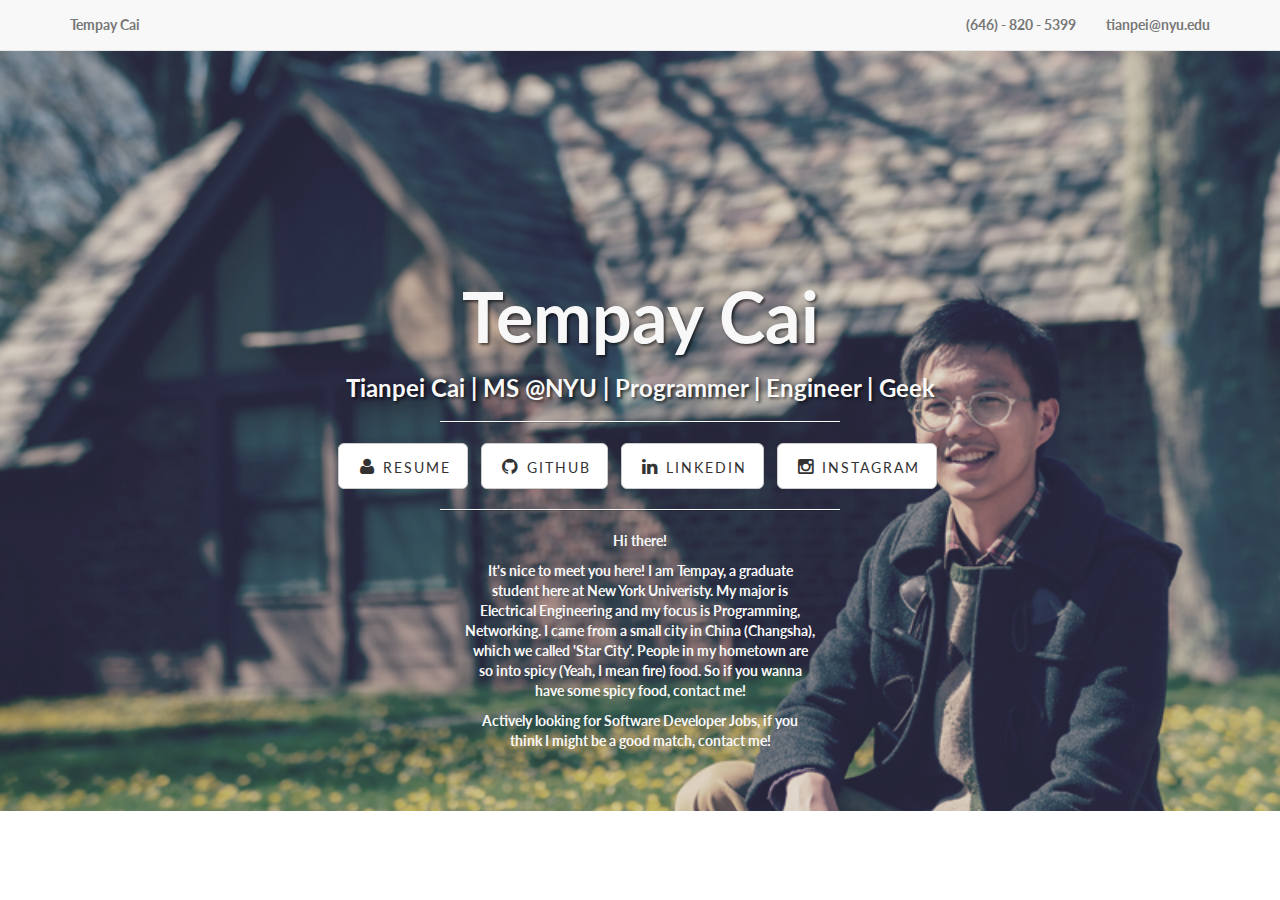
==== index.html @ 9d979524 "icon" ====
<!DOCTYPE html>
<html lang="en">

<head>

    <meta charset="utf-8">
    <meta http-equiv="X-UA-Compatible" content="IE=edge">
    <meta name="viewport" content="width=device-width, initial-scale=1">
    <meta name="description" content="">
    <meta name="author" content="">

    <title>Tempay</title>

    <!-- Bootstrap Core CSS -->
    <link href="css/bootstrap.min.css" rel="stylesheet">

    <!-- Custom CSS -->
    <link href="css/landing-page.css" rel="stylesheet">

    <!-- Custom Fonts -->
    <link href="font-awesome/css/font-awesome.min.css" rel="stylesheet" type="text/css">
    <link href="https://fonts.googleapis.com/css?family=Lato:300,400,700,300italic,400italic,700italic" rel="stylesheet" type="text/css">
    <link rel="icon" href="img/favicon.ico">

    <!-- HTML5 Shim and Respond.js IE8 support of HTML5 elements and media queries -->
    <!-- WARNING: Respond.js doesn't work if you view the page via file:// -->
    <!--[if lt IE 9]>
        <script src="https://oss.maxcdn.com/libs/html5shiv/3.7.0/html5shiv.js"></script>
        <script src="https://oss.maxcdn.com/libs/respond.js/1.4.2/respond.min.js"></script>
    <![endif]-->

</head>

<body>

    <!-- Navigation -->
    <nav class="navbar navbar-default navbar-fixed-top topnav" role="navigation">
        <div class="container topnav">
            <!-- Brand and toggle get grouped for better mobile display -->
            <div class="navbar-header">
                <button type="button" class="navbar-toggle" data-toggle="collapse" data-target="#bs-example-navbar-collapse-1">
                    <span class="sr-only">Toggle navigation</span>
                    <span class="icon-bar"></span>
                    <span class="icon-bar"></span>
                    <span class="icon-bar"></span>
                </button>
                <a class="navbar-brand topnav" href="#">Tempay Cai</a>
            </div>
            <!-- Collect the nav links, forms, and other content for toggling -->
            <div class="collapse navbar-collapse" id="bs-example-navbar-collapse-1">
                <ul class="nav navbar-nav navbar-right">
                    <li>
                        <a href="https://hangouts.google.com/">(646) - 820 - 5399</a>
                    </li>
                    <li>
                        <a href="#">tianpei@nyu.edu</a>
                    </li>
                </ul>
            </div>
            <!-- /.navbar-collapse -->
        </div>
        <!-- /.container -->
    </nav>


    <!-- Header -->
    <a name="about"></a>
    <div class="intro-header">
        <div class="container">

            <div class="row">
                <div class="col-lg-12">
                    <div class="intro-message">
                        <h1>Tempay Cai</h1>
                        <h3>Tianpei Cai | MS @NYU | Programmer | Engineer | Geek</h3>
                        <hr class="intro-divider">
                        <ul class="list-inline intro-social-buttons">
                            <li>
                                <a href="resource/resume.pdf" class="btn btn-default btn-lg"><i class="fa fa-user fa-fw"></i> <span class="network-name">Resume</span></a>
                            </li>
                            <li>
                                <a href="https://github.com/tempay" class="btn btn-default btn-lg"><i class="fa fa-github fa-fw"></i> <span class="network-name">Github</span></a>
                            </li>
                            <li>
                                <a href="https://linkedin.com/in/tempay" class="btn btn-default btn-lg"><i class="fa fa-linkedin fa-fw"></i> <span class="network-name">LinkedIn</span></a>
                            </li>
                            <li>
                                <a href="https://www.instagram.com/tempaycai/" class="btn btn-default btn-lg"><i class="fa fa-instagram fa-fw"></i> <span class="network-name">Instagram</span></a>
                            </li>
                        </ul>
                        <hr class="intro-divider">
                        <div class="intro col-lg-4 col-lg-offset-4">
                            <p>Hi there!</p>
                            <p>It's nice to meet you here! I am Tempay, a graduate student here at New York Univeristy. My major is Electrical Engineering and my focus is Programming, Networking.
                                I came from a small city in China (Changsha), which we called 'Star City'. People in my hometown are so into spicy (Yeah, I mean fire) food. So if you wanna have some spicy food, contact me!
                            </p>
                            <p> Actively looking for Software Developer Jobs, if you think I might be a good match, contact me!</p>
                        </div>
                    </div>
                </div>
            </div>

        </div>
        <!-- /.container -->



    </div>
    <!-- /.intro-header -->


    <!-- jQuery -->
    <script src="js/jquery.js"></script>

    <!-- Bootstrap Core JavaScript -->
    <script src="js/bootstrap.min.js"></script>

</body>

</html>
---- css/landing-page.css ----
/*
 * Start Bootstrap - Landing Page (http://startbootstrap.com/)
 * Copyright 2013-2016 Start Bootstrap
 * Licensed under MIT (https://github.com/BlackrockDigital/startbootstrap/blob/gh-pages/LICENSE)
 */

body,
html {
    width: 100%;
    height: 100%;
}

body,
h1,
h2,
h3,
h4,
h5,
h6 {
    font-family: "Lato","Helvetica Neue",Helvetica,Arial,sans-serif;
    font-weight: 700;
}

.topnav {
    font-size: 14px;
}

.lead {
    font-size: 18px;
    font-weight: 400;
}

.intro-header {
    padding-top: 50px; /* If you're making other pages, make sure there is 50px of padding to make sure the navbar doesn't overlap content! */
    padding-bottom: 50px;
    text-align: center;
    color: #f8f8f8;
    background: url(../img/pcweb.png) no-repeat center center;
    background-size: cover;
}

.intro-message {
    position: relative;
    padding-top: 20%;
    padding-bottom: 20%;
}

.intro-message > h1 {
    margin: 0;
    text-shadow: 2px 2px 3px rgba(0,0,0,0.6);
    font-size: 5em;
}

.intro-divider {
    width: 400px;
    border-top: 1px solid #f8f8f8;
    border-bottom: 1px solid rgba(0,0,0,0.2);
}

.intro-message > h3 {
    text-shadow: 2px 2px 3px rgba(0,0,0,0.6);
}

@media(max-width:767px) {
    .intro-message {
        padding-bottom: 15%;
    }

    .intro-message > h1 {
        font-size: 3em;
    }

    ul.intro-social-buttons > li {
        display: block;
        margin-bottom: 20px;
        padding: 0;
    }

    ul.intro-social-buttons > li:last-child {
        margin-bottom: 0;
    }

    .intro-divider {
        width: 100%;
    }
}

.network-name {
    text-transform: uppercase;
    font-size: 14px;
    font-weight: 400;
    letter-spacing: 2px;
}

.content-section-a {
    padding: 50px 0;
    background-color: #f8f8f8;
}

.content-section-b {
    padding: 50px 0;
    border-top: 1px solid #e7e7e7;
    border-bottom: 1px solid #e7e7e7;
}

.section-heading {
    margin-bottom: 30px;
}

.section-heading-spacer {
    float: left;
    width: 200px;
    border-top: 3px solid #e7e7e7;
}

.banner {
    padding: 100px 0;
    color: #f8f8f8;
    background: url(../img/banner-bg.jpg) no-repeat center center;
    background-size: cover;
}

.banner h2 {
    margin: 0;
    text-shadow: 2px 2px 3px rgba(0,0,0,0.6);
    font-size: 3em;
}

.banner ul {
    margin-bottom: 0;
}

.banner-social-buttons {
    float: right;
    margin-top: 0;
}

@media(max-width:1199px) {
    ul.banner-social-buttons {
        float: left;
        margin-top: 15px;
    }
}

@media(max-width:767px) {
    .banner h2 {
        margin: 0;
        text-shadow: 2px 2px 3px rgba(0,0,0,0.6);
        font-size: 3em;
    }

    ul.banner-social-buttons > li {
        display: block;
        margin-bottom: 20px;
        padding: 0;
    }

    ul.banner-social-buttons > li:last-child {
        margin-bottom: 0;
    }
}

footer {
    padding: 50px 0;
    background-color: #f8f8f8;
}

p.copyright {
    margin: 15px 0 0;
}
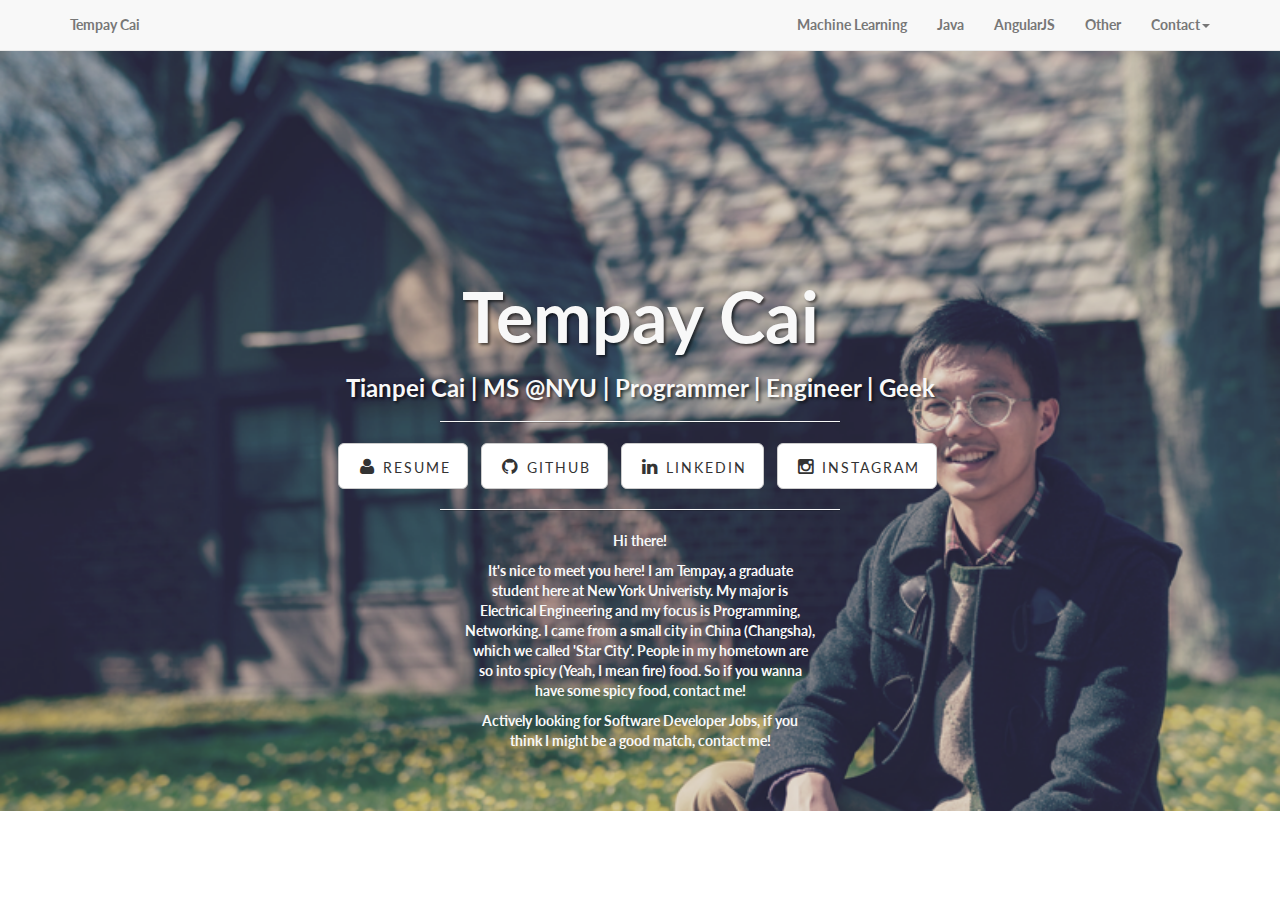
==== commit d2befd20: "Modified views" ====
--- a/index.html
+++ b/index.html
@@ -50,11 +50,28 @@
             <div class="collapse navbar-collapse" id="bs-example-navbar-collapse-1">
                 <ul class="nav navbar-nav navbar-right">
                     <li>
-                        <a href="https://hangouts.google.com/">(646) - 820 - 5399</a>
+                        <a href="views/ml.html">Machine Learning</a>
                     </li>
                     <li>
-                        <a href="#">tianpei@nyu.edu</a>
+                        <a href="#">Java</a>
                     </li>
+                    <li>
+                        <a href="views/ag.html">AngularJS</a>
+                    </li>
+                    <li>
+                        <a href="#">Other</a>
+                    </li>
+                    <li>
+                        <span></span>
+                    </li>
+                    <li class="Contact">
+                        <a href="#" class="dropdown-toggle" data-toggle="dropdown" role="button" aria-haspopup="true" aria-expanded="false">Contact<span class="caret"></span></a>
+                        <ul class="dropdown-menu">
+                          <li><a href="#">(646) - 820 - 5399</a></li>
+                          <li><a href="#">tianpei@nyu.edu</a></li>
+                          <li><a href="views/resume.html">Resume</a></li>
+                        </ul>
+                      </li>
                 </ul>
             </div>
             <!-- /.navbar-collapse -->
@@ -76,7 +93,7 @@
                         <hr class="intro-divider">
                         <ul class="list-inline intro-social-buttons">
                             <li>
-                                <a href="resource/resume.pdf" class="btn btn-default btn-lg"><i class="fa fa-user fa-fw"></i> <span class="network-name">Resume</span></a>
+                                <a href="views/resume.html" class="btn btn-default btn-lg"><i class="fa fa-user fa-fw"></i> <span class="network-name">Resume</span></a>
                             </li>
                             <li>
                                 <a href="https://github.com/tempay" class="btn btn-default btn-lg"><i class="fa fa-github fa-fw"></i> <span class="network-name">Github</span></a>
@@ -102,9 +119,6 @@
 
         </div>
         <!-- /.container -->
-
-
-
     </div>
     <!-- /.intro-header -->
 
--- a/css/landing-page.css
+++ b/css/landing-page.css
@@ -168,3 +168,20 @@
 p.copyright {
     margin: 15px 0 0;
 }
+
+.img-ag {
+    padding-top: 20px;
+}
+
+.ag-footer {
+    padding-top: 30px;
+}
+
+.intro-ag {
+    padding-top: 50px; /* If you're making other pages, make sure there is 50px of padding to make sure the navbar doesn't overlap content! */
+    padding-bottom: 50px;
+    text-align: center;
+    color: #f8f8f8;
+    background: url(../img/agbck.jpg) no-repeat center center;
+    background-size: cover;
+}
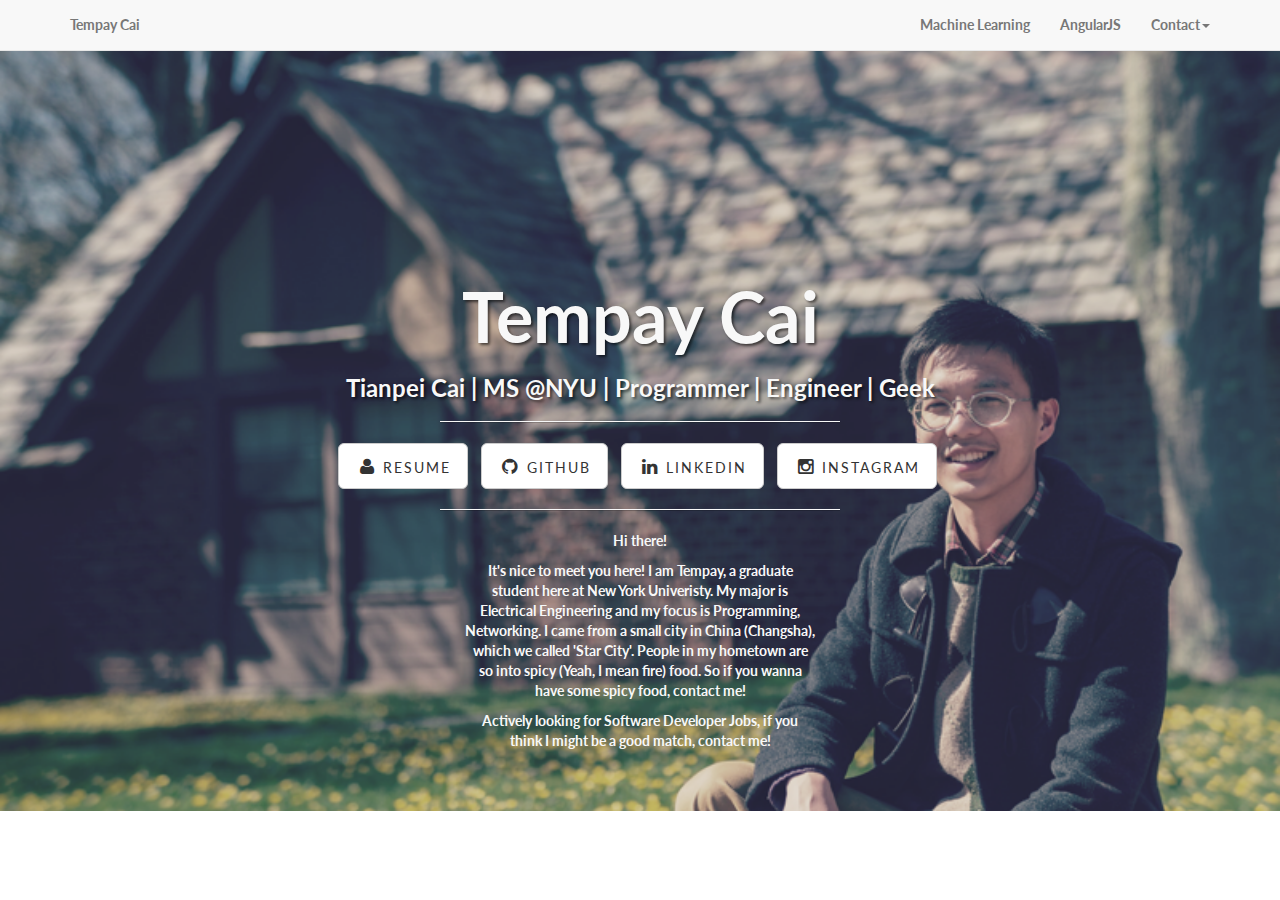
==== commit bfd7b994: "resume update" ====
--- a/index.html
+++ b/index.html
@@ -53,13 +53,7 @@
                         <a href="views/ml.html">Machine Learning</a>
                     </li>
                     <li>
-                        <a href="#">Java</a>
-                    </li>
-                    <li>
                         <a href="views/ag.html">AngularJS</a>
-                    </li>
-                    <li>
-                        <a href="#">Other</a>
                     </li>
                     <li>
                         <span></span>
@@ -68,7 +62,7 @@
                         <a href="#" class="dropdown-toggle" data-toggle="dropdown" role="button" aria-haspopup="true" aria-expanded="false">Contact<span class="caret"></span></a>
                         <ul class="dropdown-menu">
                           <li><a href="#">(646) - 820 - 5399</a></li>
-                          <li><a href="#">tianpei@nyu.edu</a></li>
+                          <li><a href="#">tempay.c@gmail.com</a></li>
                           <li><a href="views/resume.html">Resume</a></li>
                         </ul>
                       </li>
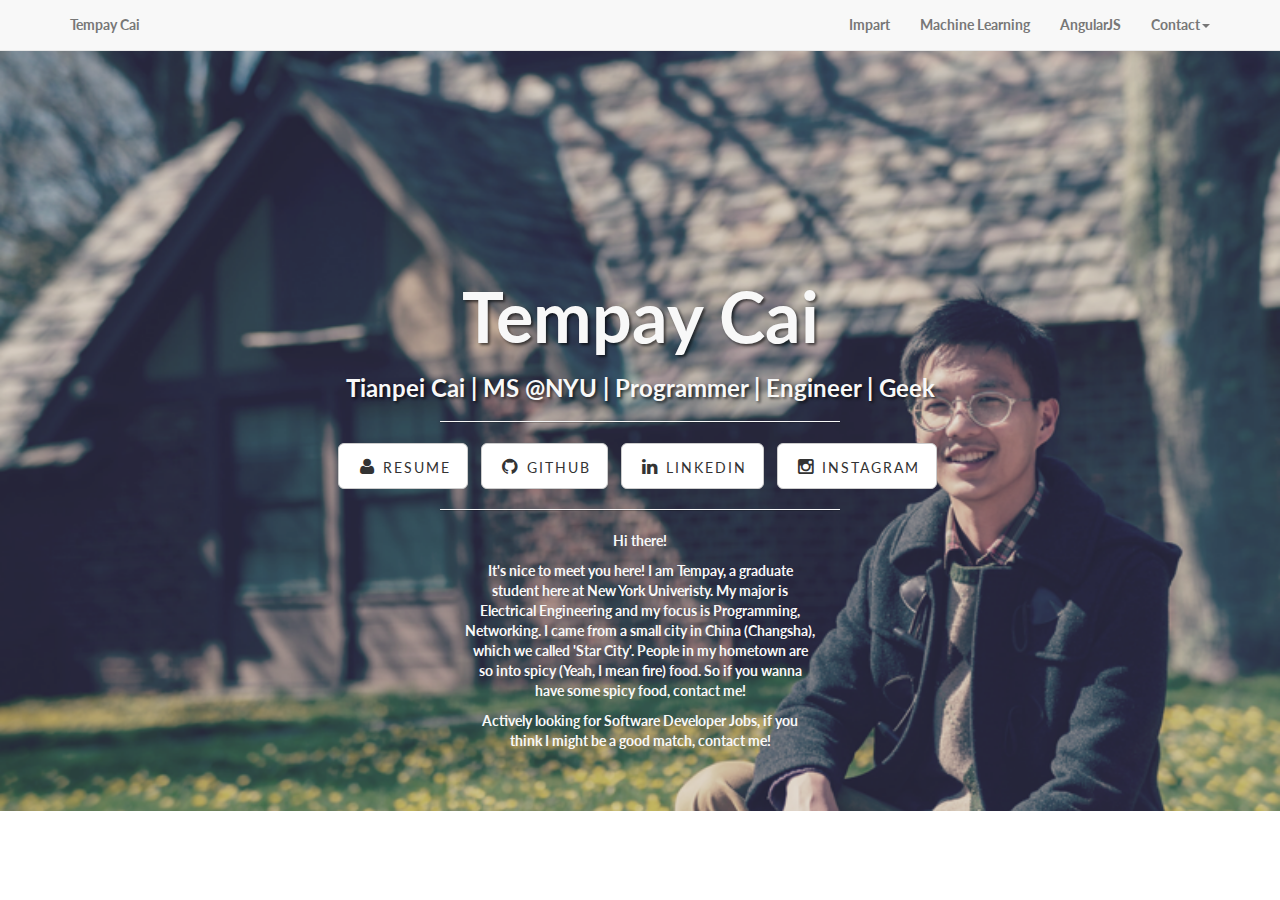
==== commit b9e42337: "resume update" ====
--- a/index.html
+++ b/index.html
@@ -49,6 +49,9 @@
             <!-- Collect the nav links, forms, and other content for toggling -->
             <div class="collapse navbar-collapse" id="bs-example-navbar-collapse-1">
                 <ul class="nav navbar-nav navbar-right">
+                    <li>
+                        <a href="https://impartculture.com">Impart</a>
+                    </li>
                     <li>
                         <a href="views/ml.html">Machine Learning</a>
                     </li>
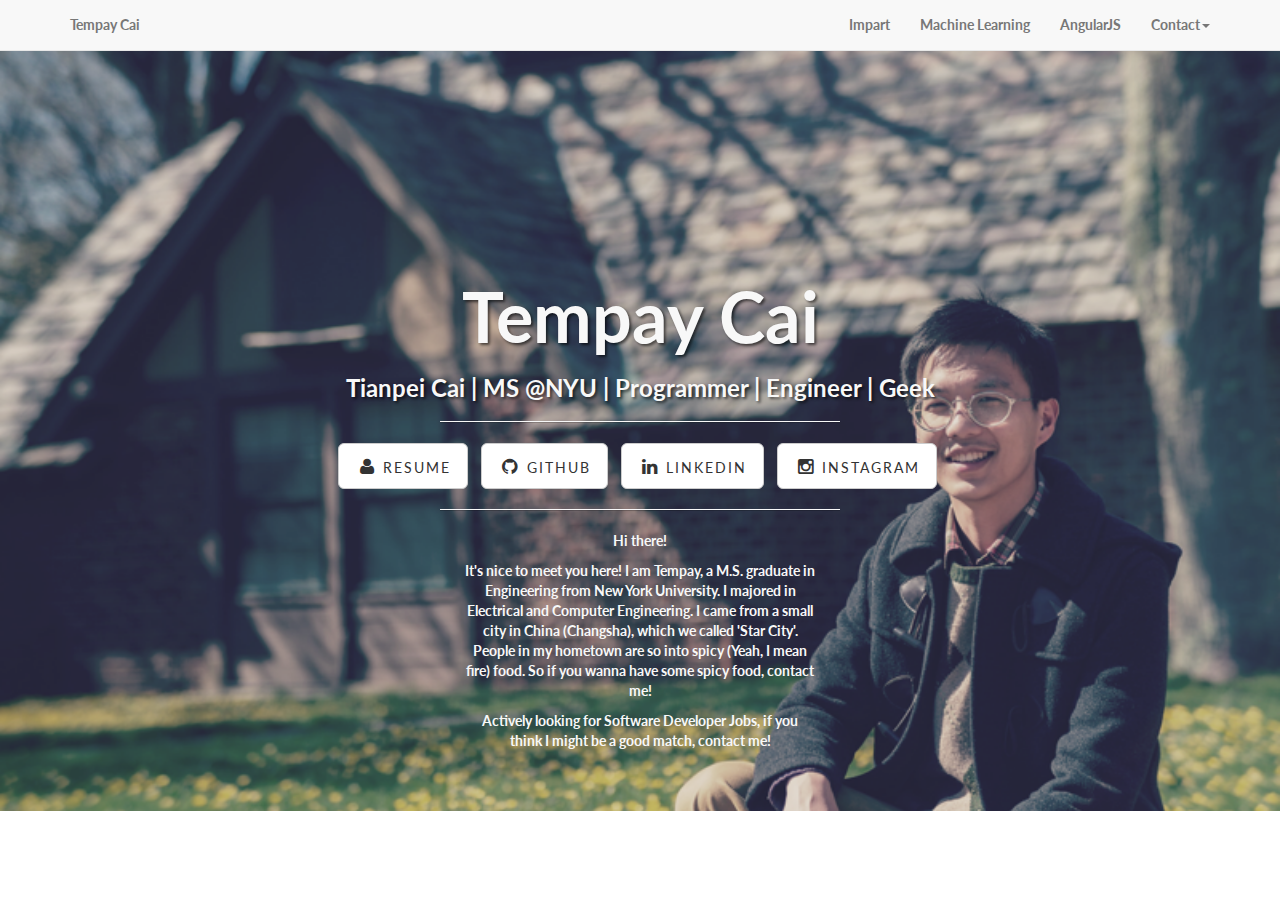
==== commit aac418e7: "resume update" ====
--- a/index.html
+++ b/index.html
@@ -105,7 +105,7 @@
                         <hr class="intro-divider">
                         <div class="intro col-lg-4 col-lg-offset-4">
                             <p>Hi there!</p>
-                            <p>It's nice to meet you here! I am Tempay, a graduate student here at New York Univeristy. My major is Electrical Engineering and my focus is Programming, Networking.
+                            <p>It's nice to meet you here! I am Tempay, a M.S. graduate in Engineering from New York University. I majored in Electrical and Computer Engineering.
                                 I came from a small city in China (Changsha), which we called 'Star City'. People in my hometown are so into spicy (Yeah, I mean fire) food. So if you wanna have some spicy food, contact me!
                             </p>
                             <p> Actively looking for Software Developer Jobs, if you think I might be a good match, contact me!</p>
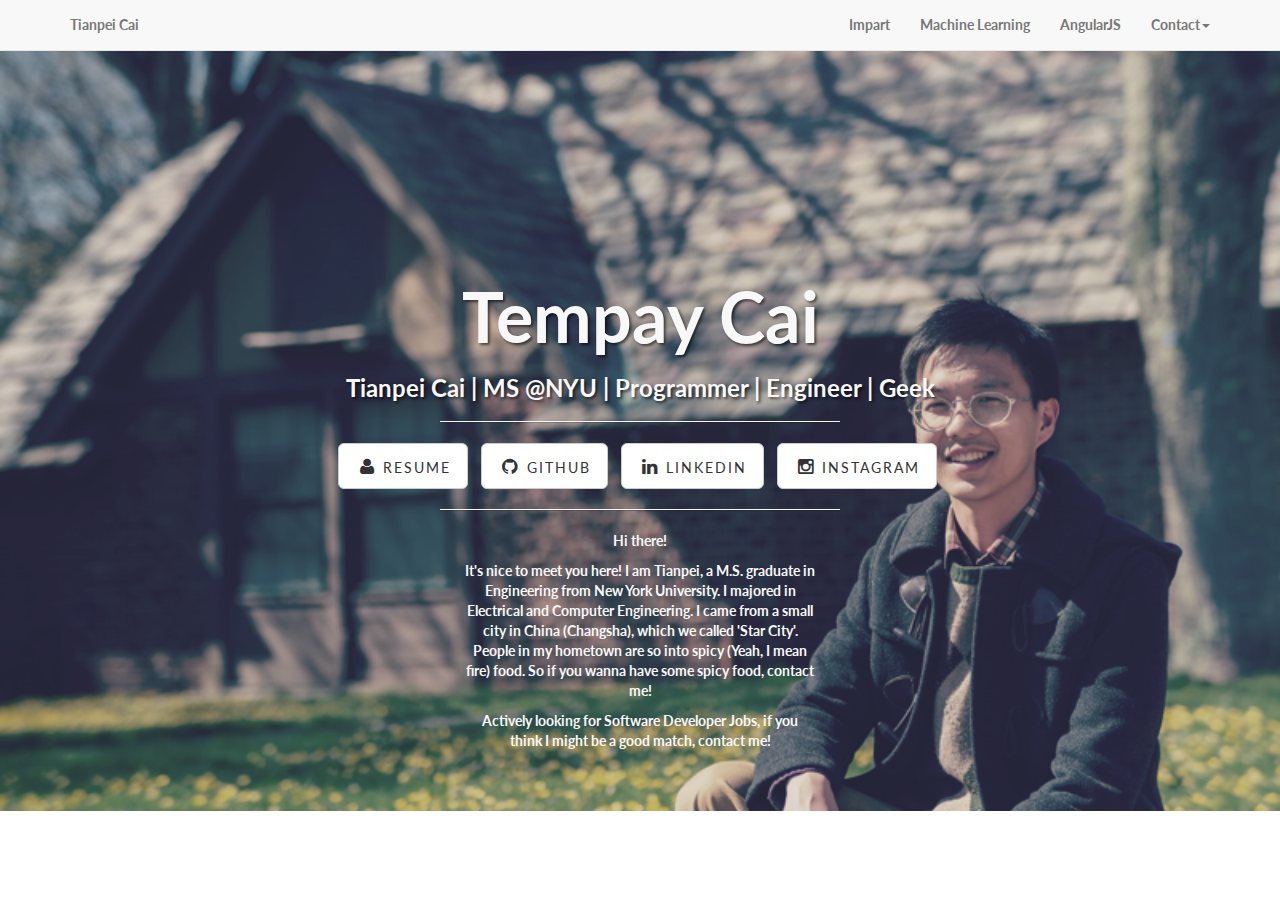
==== commit 61a75802: "resume update" ====
--- a/index.html
+++ b/index.html
@@ -9,7 +9,7 @@
     <meta name="description" content="">
     <meta name="author" content="">
 
-    <title>Tempay</title>
+    <title>Tianpei Cai</title>
 
     <!-- Bootstrap Core CSS -->
     <link href="css/bootstrap.min.css" rel="stylesheet">
@@ -44,7 +44,7 @@
                     <span class="icon-bar"></span>
                     <span class="icon-bar"></span>
                 </button>
-                <a class="navbar-brand topnav" href="#">Tempay Cai</a>
+                <a class="navbar-brand topnav" href="#">Tianpei Cai</a>
             </div>
             <!-- Collect the nav links, forms, and other content for toggling -->
             <div class="collapse navbar-collapse" id="bs-example-navbar-collapse-1">
@@ -65,7 +65,7 @@
                         <a href="#" class="dropdown-toggle" data-toggle="dropdown" role="button" aria-haspopup="true" aria-expanded="false">Contact<span class="caret"></span></a>
                         <ul class="dropdown-menu">
                           <li><a href="#">(646) - 820 - 5399</a></li>
-                          <li><a href="#">tempay.c@gmail.com</a></li>
+                          <li><a href="mailto: tempay.c@gmail.com">tempay.c@gmail.com</a></li>
                           <li><a href="views/resume.html">Resume</a></li>
                         </ul>
                       </li>
@@ -105,7 +105,7 @@
                         <hr class="intro-divider">
                         <div class="intro col-lg-4 col-lg-offset-4">
                             <p>Hi there!</p>
-                            <p>It's nice to meet you here! I am Tempay, a M.S. graduate in Engineering from New York University. I majored in Electrical and Computer Engineering.
+                            <p>It's nice to meet you here! I am Tianpei, a M.S. graduate in Engineering from New York University. I majored in Electrical and Computer Engineering.
                                 I came from a small city in China (Changsha), which we called 'Star City'. People in my hometown are so into spicy (Yeah, I mean fire) food. So if you wanna have some spicy food, contact me!
                             </p>
                             <p> Actively looking for Software Developer Jobs, if you think I might be a good match, contact me!</p>
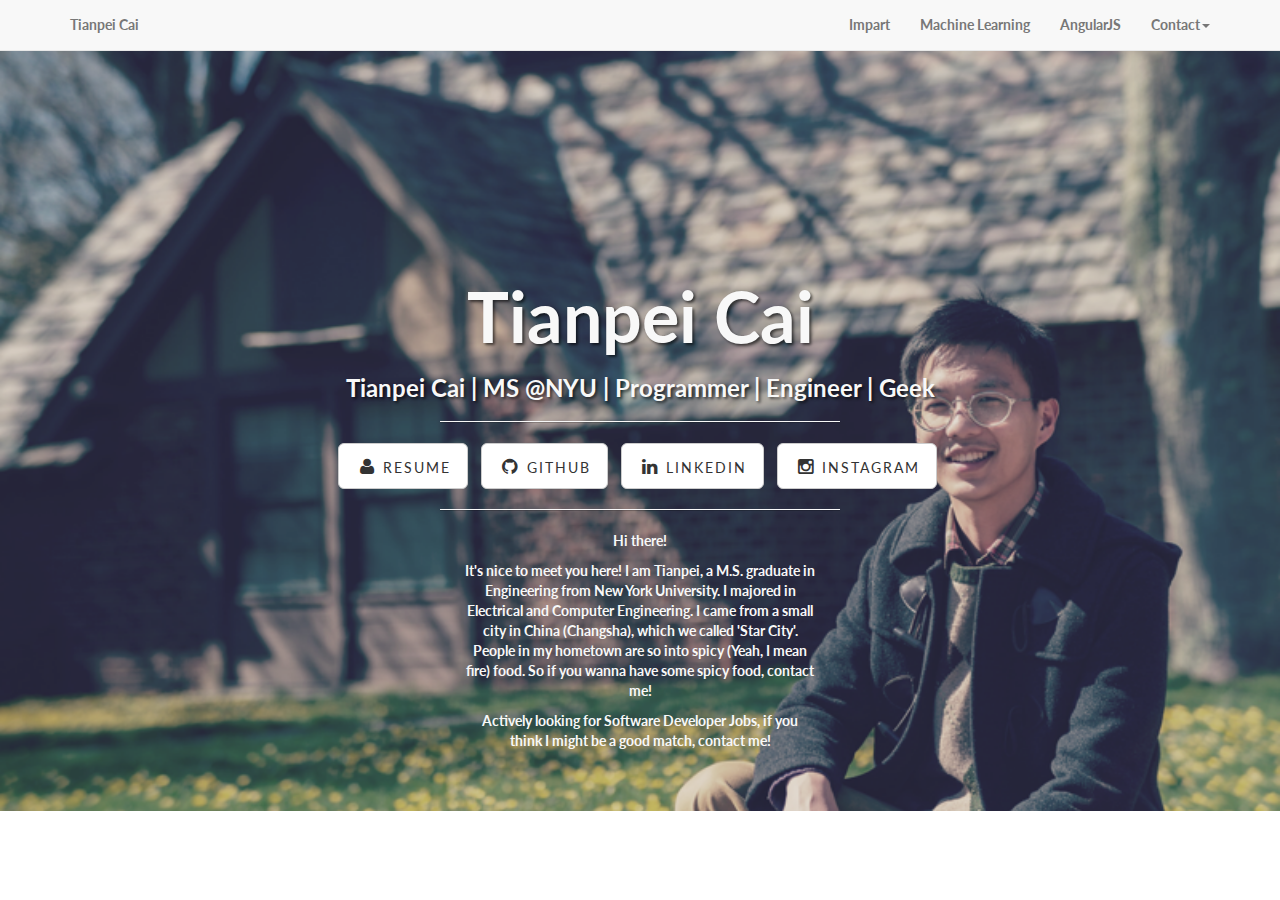
==== commit 13f2fe5a: "name update" ====
--- a/index.html
+++ b/index.html
@@ -85,7 +85,7 @@
             <div class="row">
                 <div class="col-lg-12">
                     <div class="intro-message">
-                        <h1>Tempay Cai</h1>
+                        <h1>Tianpei Cai</h1>
                         <h3>Tianpei Cai | MS @NYU | Programmer | Engineer | Geek</h3>
                         <hr class="intro-divider">
                         <ul class="list-inline intro-social-buttons">
